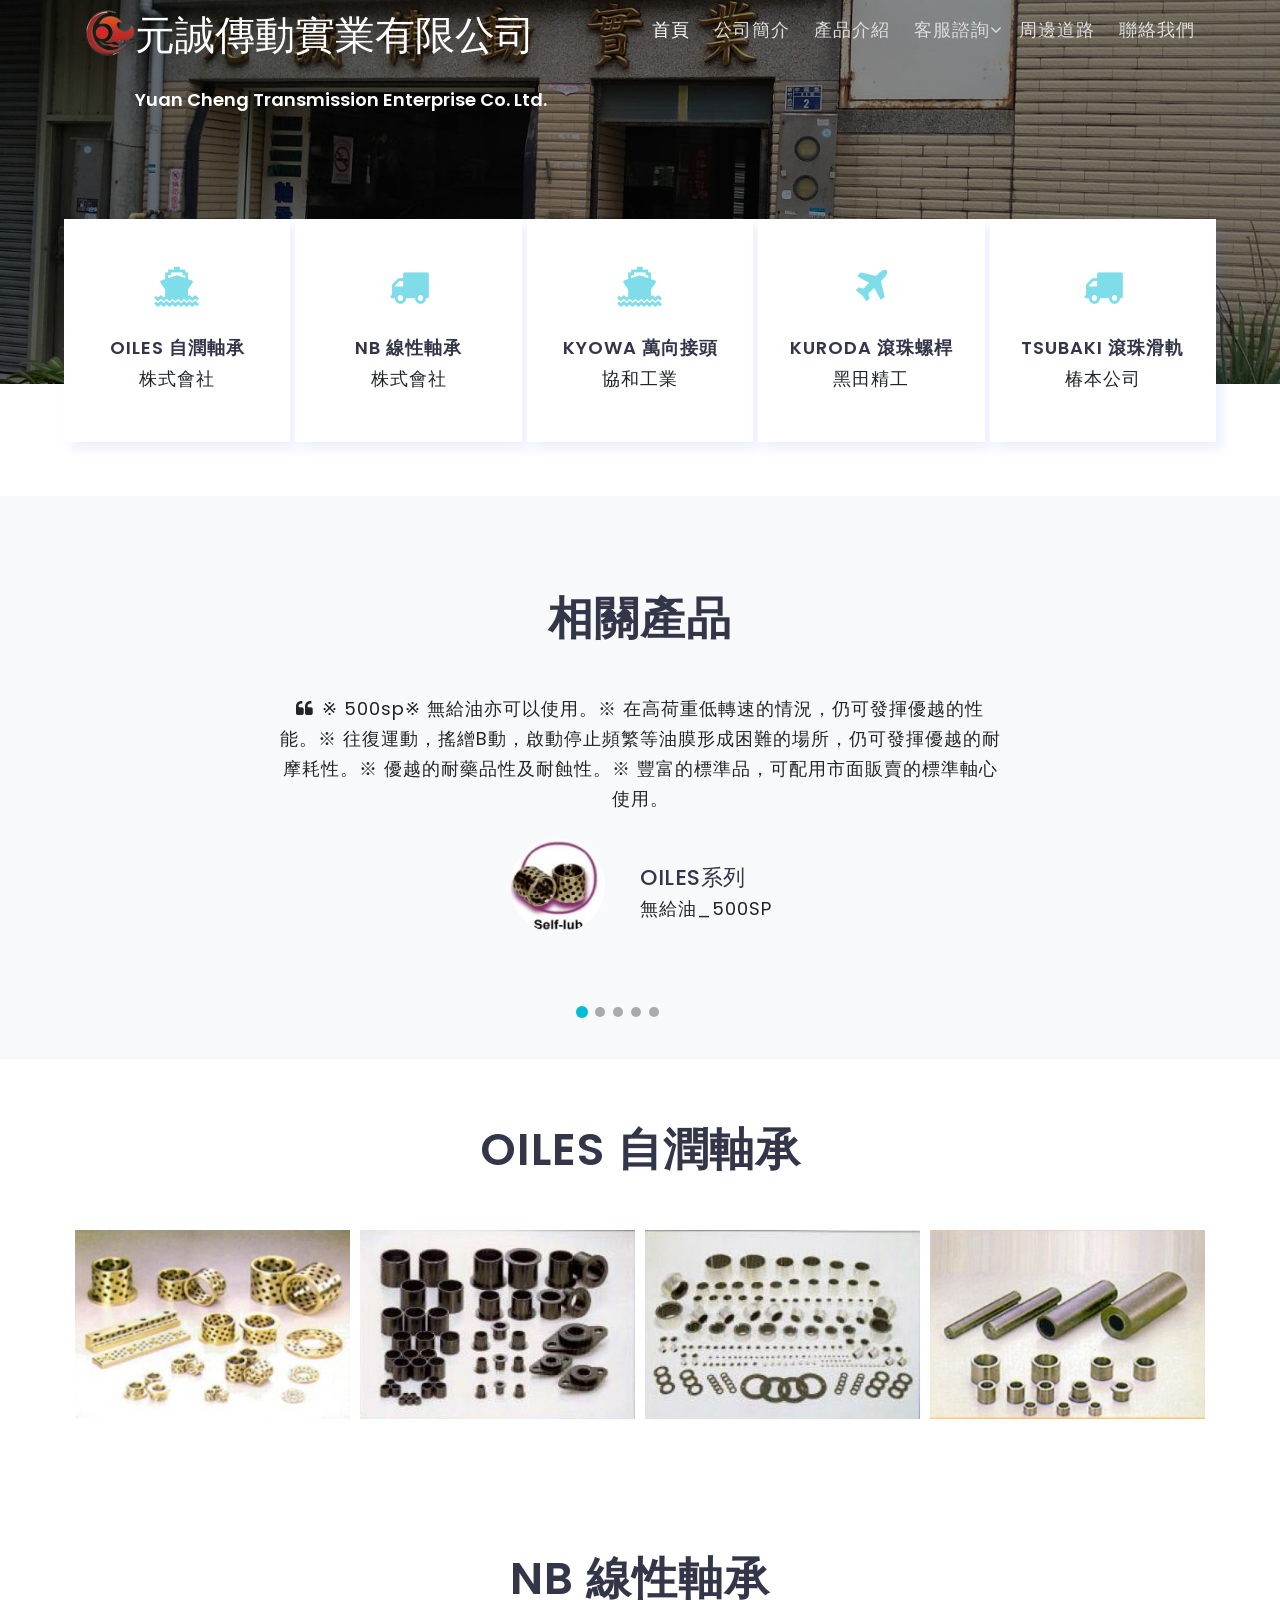
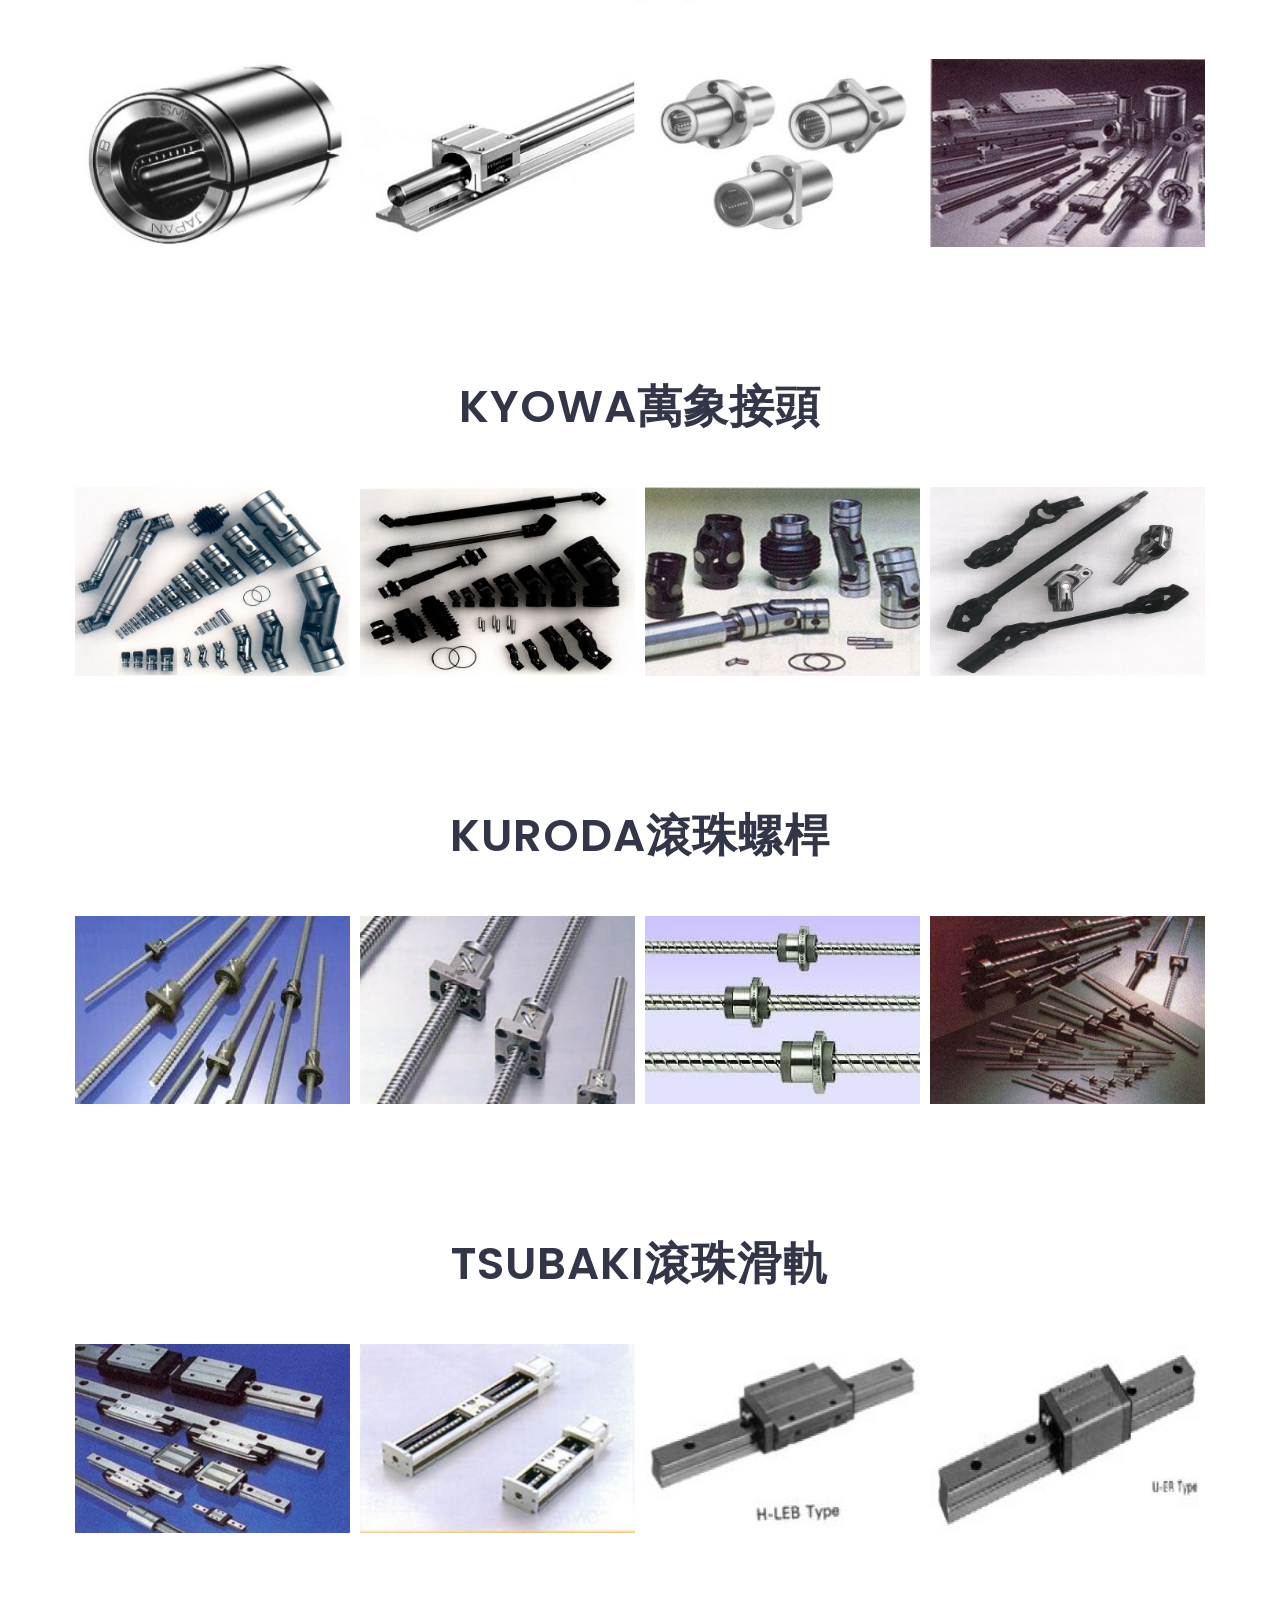
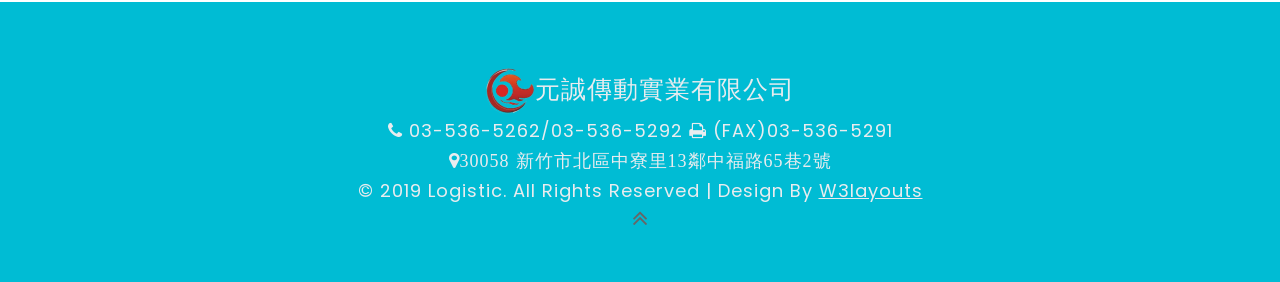
==== index.html @ 3d8d49fa "Add files via upload" ====
﻿<!DOCTYPE html>
<html lang="en">
<head>
<title>公司首頁</title>
<!-- for-mobile-apps -->
<meta name="viewport" content="width=device-width, initial-scale=1">
<meta http-equiv="Content-Type" content="text/html; charset=utf-8" />
<meta name="keywords" content="Logistic Responsive web template, Bootstrap Web Templates, Flat Web Templates, Android Compatible web template, 
Smartphone Compatible web template, free webdesigns for Nokia, Samsung, LG, SonyEricsson, Motorola web design" />

    <script>
        addEventListener("load", function () {
            setTimeout(hideURLbar, 0);
        }, false);

        function hideURLbar() {
            window.scrollTo(0, 1);
        }
    </script>
	
	<!-- css files -->
    <link href="css/bootstrap.css" rel='stylesheet' type='text/css' /><!-- bootstrap css -->
    <link href="css/style.css" rel='stylesheet' type='text/css' /><!-- custom css -->
    <link href="css/font-awesome.min.css" rel="stylesheet"><!-- fontawesome css -->
	<!-- //css files -->
	
	<!-- google fonts -->
	<link href="//fonts.googleapis.com/css?family=Poppins:100,100i,200,200i,300,300i,400,400i,500,500i,600,600i,700,700i,800,800i,900,900i&amp;subset=devanagari,latin-ext" rel="stylesheet">

	<!-- //google fonts -->
	
</head>
<body>
    <!-- //header -->
    <header>
        <div class="container">

            <!-- nav -->
            <nav class="pt-2">
                <div id="logo">
                    <img style="float:left" src="images/YUAN.png" />
                    <a href="index.html" style="font-size:18px"><h1 style="color:white">元誠傳動實業有限公司</h1>
                    <br />Yuan Cheng Transmission Enterprise Co. Ltd.</a>
                </div>
                <label for="drop" class="toggle">選單</label>
                <input type="checkbox" id="drop" />
                <ul class="menu mt-md-2 ml-auto">
                    <li class="mr-lg-4 mr-2 active"><a href="index.html">首頁</a></li>
                    <li class="mr-lg-4 mr-2"><a href="about.html">公司簡介</a></li>
                    <li class="mr-lg-4 mr-2"><a href="services.html">產品介紹</a></li>
                    <li class="mr-lg-3 mr-2 p-0">
                        <!-- First Tier Drop Down -->
                        <label for="drop-2" class="toggle">客服諮詢 <span class="fa fa-angle-down" aria-hidden="true"></span> </label>
                        <a href="#">客服諮詢<span class="fa fa-angle-down" aria-hidden="true"></span></a>
                        <input type="checkbox" id="drop-2" />
                        <ul class="inner-dropdown">
                            <li><a href="gallery.html">管理者登入</a></li>
                            <li><a href="error.html">新增詢價單</a></li>
                        </ul>
                    </li>
                    <li class="mr-lg-4 mr-2"><a href="contact.html">周邊道路</a></li>
                    <li class=""><a href="#subscribe">聯絡我們</a></li>
                </ul>
            </nav>
            <!-- //nav -->
        </div>
    </header>
    <!-- //header -->

    <!-- banner -->
    <section class="banner position-relative" id="home">
        <div class="container">
            <div class="banner-text">
                <div class="slider-info">
                    <div class="agileinfo-logo mt-lg-5">
                        <h2 class="text-capitalize"></h2>
                    </div>
                </div>
            </div>
            <div class="choose text-center position-absolute d-lg-flex">
                <div class="choose-icon">
                    <span class="fa fa-ship" aria-hidden="true"></span>
                    <div class=" choose-grid">
                        <h3 class="mt-4">OILES 自潤軸承</h3>
                        <p class="">株式會社</p>
                    </div>
                </div>
                <div class="choose-icon">
                    <span class="fa fa-truck" aria-hidden="true"></span>
                    <div class="choose-grid">
                        <h3 class="mt-4">NB 線性軸承</h3>
                        <p class="">株式會社</p>
                    </div>
                </div>
                <div class="choose-icon">
                    <span class="fa fa-ship" aria-hidden="true"></span>
                    <div class="choose-grid">
                        <h3 class="mt-4">KYOWA 萬向接頭</h3>
                        <p class="">協和工業</p>
                    </div>
                </div>
                <div class="choose-icon">
                    <span class="fa fa-plane" aria-hidden="true"></span>
                    <div class="choose-grid">
                        <h3 class="mt-4">KURODA 滾珠螺桿</h3>
                        <p class="">黑田精工</p>
                    </div>
                </div>
                <div class="choose-icon mr-0">
                    <span class="fa fa-truck" aria-hidden="true"></span>
                    <div class="choose-grid">
                        <h3 class="mt-4">TSUBAKI 滾珠滑軌</h3>
                        <p class="">椿本公司</p>
                    </div>
                </div>
                
            </div>
        </div>
    </section>
    <div class="clearfix"></div>
    <!-- //banner -->

    <!-- testimonials -->
    <section class="clients py-5" id="clients">
        <div class="container py-lg-5 py-md-3">
            <h3 class="heading text-center mb-5">相關產品</h3>
            <div class="main-clients">
                <div class="csslider infinity" id="slider1">
                    <input type="radio" name="slides" checked="checked" id="slides_1" />
                    <input type="radio" name="slides" id="slides_2" />
                    <input type="radio" name="slides" id="slides_3" />
                    <input type="radio" name="slides" id="slides_4" />
                    <input type="radio" name="slides" id="slides_5" />
                    <ul class="banner_slide_bg">
                        <li>
                            <div class="feedback-top">
                                <p>
                                    <span class="fa mr-2 fa-quote-left"></span>※ 500sp※ 無給油亦可以使用。※ 在高荷重低轉速的情況，仍可發揮優越的性能。※ 往復運動，搖繒B動，啟動停止頻繁等油膜形成困難的場所，仍可發揮優越的耐摩耗性。※ 優越的耐藥品性及耐蝕性。※ 豐富的標準品，可配用市面販賣的標準軸心使用。
                                </p>
                                <div class="row client-info">
                                    <div class="col-6 pr-0">
                                        <img src="images/aaa.jpg" alt=" " class="img-fluid rounded-circle mt-4">
                                    </div>
                                    <div class="col-6 pl-0 text-left">
                                        <h4 class="mt-5">OILES系列</h4>
                                        <p>無給油_500SP</p>
                                    </div>
                                </div>
                            </div>
                        </li>
                        <li>
                            <div class="feedback-top">
                                <p>
                                    <span class="fa mr-2 fa-quote-left"></span>NB線性軸承為日本知名品牌，舉凡機械有直線運動或旋轉運動時使用，針對產品的精度、剛性、壽命等要素，要求高水準化的強烈要求，其特性：★摩擦抵抗力小★高精度、高剛性★負荷容量大、長壽命★可以使用於高速運動、高加速運動★組裝簡單、種類豐富。使用於工作機械、產業機械、電子機械、光學機械、食品機械及各種測定儀器。歡迎來電洽詢型式規格尺寸。
                                </p>
                                <div class="row client-info">
                                    <div class="col-6 pr-0">
                                        <img src="images/bbb.jpg" alt=" " class="img-fluid rounded-circle mt-4">
                                    </div>
                                    <div class="col-6 pl-0 text-left">
                                        <h4 class="mt-5">NB系列</h4>
                                        <p>線性軸承</p>
                                    </div>
                                </div>
                            </div>
                        </li>
                        <li>
                            <div class="feedback-top">
                                <p>
                                    <span class="fa mr-2 fa-quote-left"></span>KYOWA萬向接頭為日本協和株式會社所生產的高剛性萬向接頭，內徑從3～50mm寸法規格齊全，其特性★具有高傳達能力★優良的回轉精度★主要產品全部使用材質SCM415高硬度剛性材質★精度、強度、耐久性與價格皆具有市場競爭力，使用於多軸鑽床，各種工作機械、印雙機械、木工機械、建設機械、溶接機、醫療機械、食品機械及一般產業機械。
                                </p>
                                <div class="row client-info">
                                    <div class="col-6 pr-0">
                                        <img src="images/ccc.jpg" alt=" " class="img-fluid rounded-circle mt-4">
                                    </div>
                                    <div class="col-6 pl-0 text-left">
                                        <h4 class="mt-5">KYOWA系列</h4>
                                        <p>萬象接頭</p>
                                    </div>
                                </div>
                            </div>
                        </li>
                        <li>
                            <div class="feedback-top">
                                <p>
                                    <span class="fa mr-2 fa-quote-left"></span>KURODA為日本黑田精工株式會社所創立的知名品牌，主要生產高性能之滾珠螺桿，其精度從C1～C10皆有精密生產，目前國內以進口C5高精密級、C7精密級、C10轉造級三種，使用於半導體製造裝置，自動繪圖機，各種產業界自動化機械的對應，歡迎來電洽詢型式規格尺寸。
                                </p>
                                <div class="row client-info">
                                    <div class="col-6 pr-0">
                                        <img src="images/ddd.jpg" alt=" " class="img-fluid rounded-circle mt-4">
                                    </div>
                                    <div class="col-6 pl-0 text-left">
                                        <h4 class="mt-5">KURODA系列</h4>
                                        <p>滾珠螺桿</p>
                                    </div>
                                </div>
                            </div>
                        </li>
                        <li>
                            <div class="feedback-top">
                                <p>
                                    <span class="fa mr-2 fa-quote-left"></span>TSUBAKI椿本株式會社為歷史悠久的品牌，與國內THK、NSK、NB統稱日本滾珠滑軌四大廠商，所生產的高剛性鋼珠更名列日本前茅，規格種類繁多與其他廠牌互換性高，為維護品質之優異性，其本身滾珠滑軌全零件皆由公司一體生產，絕無外包廠商加工，詳細規格尺寸請洽本公司。
                                </p>
                                <div class="row client-info">
                                    <div class="col-6 pr-0">
                                        <img src="images/eee.jpg" alt=" " class="img-fluid rounded-circle mt-4">
                                    </div>
                                    <div class="col-6 pl-0 text-left">
                                        <h4 class="mt-5">TSUBAKI系列</h4>
                                        <p>滾珠滑軌</p>
                                    </div>
                                </div>
                            </div>
                        </li>

                    </ul>
                    <div class="navigation">
                        <div>
                            <label for="slides_1"></label>
                            <label for="slides_2"></label>
                            <label for="slides_3"></label>
                            <label for="slides_4"></label>
                            <label for="slides_5"></label>
                        </div>
                    </div>
                </div>
            </div>
        </div>
    </section>
    <!-- //testimonials -->

    <!-- gallery popups -->
    <div class="gallery py-5" id="gallery1">
        <div class="container py-md-3">
            <h2 class="heading text-center mb-md-5 mb-4">OILES 自潤軸承</h2>
            <div class="news-grids gal text-center">
                <div class="row">
                    <div class="col-lg-3 col-md-4 col-sm-6 gal-img">
                        <a href="#gal1"><img src="images/1-1.jpg" alt="projects image" class="img-fluid"></a>
                    </div>
                    <div class="col-lg-3 col-md-4 col-sm-6 gal-img my-md-0">
                        <a href="#gal2"><img src="images/1-2.jpg" alt="projects image" class="img-fluid"></a>
                    </div>
                    <div class="col-lg-3 col-md-4 col-sm-6 gal-img">
                        <a href="#gal3"><img src="images/1-3.jpg" alt="projects image" class="img-fluid"></a>
                    </div>
                    <div class="col-lg-3 col-md-4 col-sm-6 gal-img">
                        <a href="#gal4"><img src="images/1-4.jpg" alt="projects image" class="img-fluid"></a>
                    </div>
                </div>
            </div>
        </div>
    </div>

    <div class="gallery py-5" id="gallery2">
        <div class="container py-md-3">
            <h2 class="heading text-center mb-md-5 mb-4">NB 線性軸承</h2>
            <div class="news-grids gal text-center">
                <div class="row">
                    <div class="col-lg-3 col-md-4 col-sm-6 gal-img">
                        <a href="#gal5"><img src="images/2-1.jpg" alt="projects image" class="img-fluid"></a>
                    </div>
                    <div class="col-lg-3 col-md-4 col-sm-6 gal-img my-md-0">
                        <a href="#gal6"><img src="images/2-2.jpg" alt="projects image" class="img-fluid"></a>
                    </div>
                    <div class="col-lg-3 col-md-4 col-sm-6 gal-img">
                        <a href="#gal7"><img src="images/2-3.jpg" alt="projects image" class="img-fluid"></a>
                    </div>
                    <div class="col-lg-3 col-md-4 col-sm-6 gal-img">
                        <a href="#gal8"><img src="images/2-4.jpg" alt="projects image" class="img-fluid"></a>
                    </div>
                </div>
            </div>
        </div>
    </div>

    <div class="gallery py-5" id="gallery3">
        <div class="container py-md-3">
            <h2 class="heading text-center mb-md-5 mb-4">KYOWA萬象接頭</h2>
            <div class="news-grids gal text-center">
                <div class="row">
                    <div class="col-lg-3 col-md-4 col-sm-6 gal-img">
                        <a href="#gal9"><img src="images/3-1.jpg" alt="projects image" class="img-fluid"></a>
                    </div>
                    <div class="col-lg-3 col-md-4 col-sm-6 gal-img my-md-0">
                        <a href="#gal10"><img src="images/3-2.jpg" alt="projects image" class="img-fluid"></a>
                    </div>
                    <div class="col-lg-3 col-md-4 col-sm-6 gal-img">
                        <a href="#gal11"><img src="images/3-3.jpg" alt="projects image" class="img-fluid"></a>
                    </div>
                    <div class="col-lg-3 col-md-4 col-sm-6 gal-img">
                        <a href="#gal12"><img src="images/3-4.jpg" alt="projects image" class="img-fluid"></a>
                    </div>
                </div>
            </div>
        </div>
    </div>

    <div class="gallery py-5" id="gallery4">
        <div class="container py-md-3">
            <h2 class="heading text-center mb-md-5 mb-4">KURODA滾珠螺桿</h2>
            <div class="news-grids gal text-center">
                <div class="row">
                    <div class="col-lg-3 col-md-4 col-sm-6 gal-img">
                        <a href="#gal13"><img src="images/4-1.jpg" alt="projects image" class="img-fluid"></a>
                    </div>
                    <div class="col-lg-3 col-md-4 col-sm-6 gal-img my-md-0">
                        <a href="#gal14"><img src="images/4-2.jpg" alt="projects image" class="img-fluid"></a>
                    </div>
                    <div class="col-lg-3 col-md-4 col-sm-6 gal-img">
                        <a href="#gal15"><img src="images/4-3.jpg" alt="projects image" class="img-fluid"></a>
                    </div>
                    <div class="col-lg-3 col-md-4 col-sm-6 gal-img">
                        <a href="#gal16"><img src="images/4-4.jpg" alt="projects image" class="img-fluid"></a>
                    </div>
                </div>
            </div>
        </div>
    </div>

    <div class="gallery py-5" id="gallery5">
        <div class="container py-md-3">
            <h2 class="heading text-center mb-md-5 mb-4">TSUBAKI滾珠滑軌</h2>
            <div class="news-grids gal text-center">
                <div class="row">
                    <div class="col-lg-3 col-md-4 col-sm-6 gal-img">
                        <a href="#gal17"><img src="images/5-1.jpg" alt="projects image" class="img-fluid"></a>
                    </div>
                    <div class="col-lg-3 col-md-4 col-sm-6 gal-img my-md-0">
                        <a href="#gal18"><img src="images/5-2.jpg" alt="projects image" class="img-fluid"></a>
                    </div>
                    <div class="col-lg-3 col-md-4 col-sm-6 gal-img">
                        <a href="#gal19"><img src="images/5-3.jpg" alt="projects image" class="img-fluid"></a>
                    </div>
                    <div class="col-lg-3 col-md-4 col-sm-6 gal-img">
                        <a href="#gal20"><img src="images/5-4.jpg" alt="projects image" class="img-fluid"></a>
                    </div>
                </div>
            </div>
        </div>
    </div>

    <!-- popup-->
    <div id="gal1" class="popup-effect">
        <div class="popup">
            <img src="images/1-1.jpg" alt="Popup Image" class="img-fluid" />
            <a class="close" href="#gallery1">&times;</a>
        </div>
    </div>

    <div id="gal2" class="popup-effect">
        <div class="popup">
            <img src="images/1-2.jpg" alt="Popup Image" class="img-fluid" />
            <a class="close" href="#gallery1">&times;</a>
        </div>
    </div>

    <div id="gal3" class="popup-effect">
        <div class="popup">
            <img src="images/1-3.jpg" alt="Popup Image" class="img-fluid" />
            <a class="close" href="#gallery1">&times;</a>
        </div>
    </div>

    <div id="gal4" class="popup-effect">
        <div class="popup">
            <img src="images/1-4.jpg" alt="Popup Image" class="img-fluid" />
            <a class="close" href="#gallery1">&times;</a>
        </div>
    </div>

    <div id="gal5" class="popup-effect">
        <div class="popup">
            <img src="images/2-1.jpg" alt="Popup Image" class="img-fluid" />
            <a class="close" href="#gallery2">&times;</a>
        </div>
    </div>

    <div id="gal6" class="popup-effect">
        <div class="popup">
            <img src="images/2-2.jpg" alt="Popup Image" class="img-fluid" />
            <a class="close" href="#gallery2">&times;</a>
        </div>
    </div>

    <div id="gal7" class="popup-effect">
        <div class="popup">
            <img src="images/2-3.jpg" alt="Popup Image" class="img-fluid" />
            <a class="close" href="#gallery2">&times;</a>
        </div>
    </div>

    <div id="gal8" class="popup-effect">
        <div class="popup">
            <img src="images/2-4.jpg" alt="Popup Image" class="img-fluid" />
            <a class="close" href="#gallery2">&times;</a>
        </div>
    </div>

    <div id="gal9" class="popup-effect">
        <div class="popup">
            <img src="images/3-1.jpg" alt="Popup Image" class="img-fluid" />
            <a class="close" href="#gallery3">&times;</a>
        </div>
    </div>

    <div id="gal10" class="popup-effect">
        <div class="popup">
            <img src="images/3-2.jpg" alt="Popup Image" class="img-fluid" />
            <a class="close" href="#gallery3">&times;</a>
        </div>
    </div>

    <div id="gal11" class="popup-effect">
        <div class="popup">
            <img src="images/3-3.jpg" alt="Popup Image" class="img-fluid" />
            <a class="close" href="#gallery3">&times;</a>
        </div>
    </div>

    <div id="gal12" class="popup-effect">
        <div class="popup">
            <img src="images/3-4.jpg" alt="Popup Image" class="img-fluid" />
            <a class="close" href="#gallery3">&times;</a>
        </div>
    </div>

    <div id="gal13" class="popup-effect">
        <div class="popup">
            <img src="images/4-1.jpg" alt="Popup Image" class="img-fluid" />
            <a class="close" href="#gallery4">&times;</a>
        </div>
    </div>

    <div id="gal14" class="popup-effect">
        <div class="popup">
            <img src="images/4-2.jpg" alt="Popup Image" class="img-fluid" />
            <a class="close" href="#gallery4">&times;</a>
        </div>
    </div>

    <div id="gal15" class="popup-effect">
        <div class="popup">
            <img src="images/4-3.jpg" alt="Popup Image" class="img-fluid" />
            <a class="close" href="#gallery4">&times;</a>
        </div>
    </div>

    <div id="gal16" class="popup-effect">
        <div class="popup">
            <img src="images/4-4.jpg" alt="Popup Image" class="img-fluid" />
            <a class="close" href="#gallery4">&times;</a>
        </div>
    </div>

    <div id="gal17" class="popup-effect">
        <div class="popup">
            <img src="images/5-1.jpg" alt="Popup Image" class="img-fluid" />
            <a class="close" href="#gallery5">&times;</a>
        </div>
    </div>

    <div id="gal18" class="popup-effect">
        <div class="popup">
            <img src="images/5-2.jpg" alt="Popup Image" class="img-fluid" />
            <a class="close" href="#gallery5">&times;</a>
        </div>
    </div>

    <div id="gal19" class="popup-effect">
        <div class="popup">
            <img src="images/5-3.jpg" alt="Popup Image" class="img-fluid" />
            <a class="close" href="#gallery5">&times;</a>
        </div>
    </div>

    <div id="gal20" class="popup-effect">
        <div class="popup">
            <img src="images/5-4.jpg" alt="Popup Image" class="img-fluid" />
            <a class="close" href="#gallery5">&times;</a>
        </div>
    </div>
    <!-- //popup -->
    <!-- //gallery popups -->    
    <!-- footer-top -->
    <section class="footer-top py-5" id="subscribe">
        <div class="container">
            <div class="copyright">
                <p style="font-size:25px;color:#e9ecef;">
                    <img src="images/YUAN.png" />元誠傳動實業有限公司<br />
                </p>
                <p style="color:#e9ecef;">
                    <span class="fa fa-phone" aria-hidden="true"></span>  03-536-5262/03-536-5292 <span class="fa fa-print" aria-hidden="true"></span>  (FAX)03-536-5291<br />
                    <span class="fa  fa-map-marker">30058 新竹市北區中寮里13鄰中福路65巷2號</span>
                </p>
                <p style="color:#e9ecef;">© 2019 Logistic. All Rights Reserved | Design by <a href="http://w3layouts.com/">W3layouts</a>
                </p>
            </div>            
            <!-- move top -->
            <div class="move-to-top text-center">
                <a href="#home" class="move-top"><span class="fa fa-angle-double-up" aria-hidden="true"></span></a>
            </div>
            <!-- //move top -->
        </div>
    </section>
    <!-- //footer-top -->

</body>
</html>
---- css/style.css ----
/*--
Author: W3layouts
Author URL: http://w3layouts.com
License: Creative Commons Attribution 3.0 Unported
License URL: http://creativecommons.org/licenses/by/3.0/
--*/
html,
body {
    margin: 0;
    font-size: 100%;
    background: #fff;
    font-family: 'Poppins', sans-serif;
}
/*-- �ۭq1-���w�]�O���� --*/
.hide-in-phone {
    display: none;
}
/*-- �ۭq2-�Y�e�פj��737px�N��� --*/
@media only screen and (min-width:737px) {
    .hide-in-phone {
        display: block;
    }
}



.box {
    text-align: center;
}

    .box h1 {
        text-transform: uppercase;
        font-weight: 500;
    }

    .box input[type="text"], .box input[type="password"] {
        border: 0;
        background-color: none;
        display: block;
        margin: 20px auto;
        text-align: center;
        border: 2px solid #3498db;
        padding: 14px 10px;
        width: 200px;
        outline: none;
        color: black;
        border-radius: 24px;
        transition: 0.25s;
    }

        .box input[type="text"]:focus, .box input[type="password"]:focus {
            width: 280px;
            border-color: #2ecc71;
        }

    .box input[type="submit"] {
        border: 0;
        background: none;
        display: block;
        margin: 20px auto;
        text-align: center;
        border: 2px solid #2ecc71;
        padding: 14px 40px;
        outline: none;
        color: black;
        border-radius: 24px;
        transition: 0.25s;
        cursor: pointer;
    }

        .box input[type="submit"]:hover {
            background: #2ecc71;
            color: white;
        }

.card-title, .card-text {
    text-align: center;
}
.card-text {
    font-size: 18px;
}




html {
    scroll-behavior: smooth;
}

body a {
    text-decoration: none;
    transition: 0.5s all;
    -webkit-transition: 0.5s all;
    </div> -moz-transition: 0.5s all;
    -o-transition: 0.5s all;
    -ms-transition: 0.5s all;
    font-family: 'Poppins', sans-serif;
}

body img {
    max-width: 100%;
}

a:hover {
    text-decoration: none;
}

input[type="button"],
input[type="submit"],
input[type="text"],
input[type="email"],
input[type="search"] {
    transition: 0.5s all;
    -webkit-transition: 0.5s all;
    -moz-transition: 0.5s all;
    -o-transition: 0.5s all;
    -ms-transition: 0.5s all;
}

h1,
h2,
h3,
h4,
h5,
h6 {
    margin: 0;
    color: #323648;
}

li {
    list-style-type: none;
}

p {
    margin: 0;
    font-size: 18px;
    line-height: 30px;
    letter-spacing: 1px;
    color: #212529;
}

ul {
    margin: 0;
    padding: 0;
}


/*-- header --*/

header {
    position: absolute;
    z-index: 9;
    width: 100%;
}

.toggle,
[id^=drop] {
    display: none;
}

/* Giving a background-color to the nav container. */
nav {
    margin: 0;
    padding: 0;
}


#logo a {
    float: left;
    font-size: .8em;
    display: initial;
    margin: 0;
    letter-spacing: 0px;
    color: #fff;
    font-weight: 600;
    padding: 3px 0;
    border: none;
}

    #logo a span.fa {
        color: #00BCD4;
    }


/* Since we'll have the "ul li" "float:left"
 * we need to add a clear after the container. */

nav:after {
    content: "";
    display: table;
    clear: both;
}

/* Removing padding, margin and "list-style" from the "ul",
 * and adding "position:reltive" */
nav ul {
    float: right;
    padding: 0;
    margin: 0;
    list-style: none;
    position: relative;
}

    /* Positioning the navigation items inline */
    nav ul li {
        margin: 0px;
        display: inline-block;
        float: left;
    }

/* Styling the links */
nav a {
    color: #ddd;
    text-transform: capitalize;
    letter-spacing: 1px;
    padding-left: 0;
    padding-right: 0;
    padding: 10px 0;
    font-size: 18px;
}


nav ul li ul li:hover {
    background: #f8f9fa;
}

/* Background color change on Hover */
nav a:hover {
    color: #ddd;
}

nav .inner-dropdown a:hover {
    color: #333;
}

.menu li.active a {
    color: #fff;
}

/* Hide Dropdowns by Default
 * and giving it a position of absolute */
nav ul ul {
    display: none;
    position: absolute;
    /* has to be the same number as the "line-height" of "nav a" */
    top: 30px;
    background: #fff;
    padding: 10px;
}

/* Display Dropdowns on Hover */
nav ul li:hover > ul {
    display: inherit;
}

/* Fisrt Tier Dropdown */
nav ul ul li {
    width: 170px;
    float: none;
    display: list-item;
    position: relative;
}

    nav ul ul li a {
        color: #333 !important;
        padding: 5px 10px;
        display: block;
    }

/* Second, Third and more Tiers	
 * We move the 2nd and 3rd etc tier dropdowns to the left
 * by the amount of the width of the first tier.
*/
nav ul ul ul li {
    position: relative;
    top: -60px;
    /* has to be the same number as the "width" of "nav ul ul li" */
    left: 170px;
}

.login-icon a {
    background: #03A9F4;
    padding: 12px 25px;
    color: #fff;
    font-size: 14px;
    letter-spacing: 2px;
    border-radius: 35px;
    text-transform: uppercase;
}

    .login-icon a:hover {
        color: #03A9F4;
        background: #fff;
    }

/* Change ' +' in order to change the Dropdown symbol */
li > a:only-child:after {
    content: '';
}


/* Media Queries
--------------------------------------------- */

@media all and (max-width : 1200px) {

    #logo {
        display: block;
        padding: 0;
        width: 100%;
        text-align: center;
        float: none;
    }

    .login-icon a {
        padding: 11px 15px;
    }

    nav {
        margin: 0;
    }

        nav a {
            color: #333;
        }

    /* Hide the navigation menu by default */
    /* Also hide the  */
    .toggle + a,
    .menu {
        display: none;
    }

    /* Stylinf the toggle lable */
    .toggle {
        display: block;
        padding: 7px 15px;
        font-size: 18px;
        text-decoration: none;
        border: none;
        float: right;
        background-color: #00BCD4;
        color: #fff;
        border-radius: 0px;
    }

    .menu .toggle {
        float: none;
        text-align: center;
        margin: auto;
        width: auto;
        padding: 5px;
        font-weight: normal;
        font-size: 18px;
        letter-spacing: 1px;
        background: none;
        color: #333;
    }

    .toggle:hover {
        color: #333;
        background-color: #fff;
    }

    /* Display Dropdown when clicked on Parent Lable */
    [id^=drop]:checked + ul {
        display: block;
        background: #eee;
        padding: 15px 0;
        width: 100%;
        text-align: center;
    }

    /* Change menu item's width to 100% */
    nav ul li {
        display: block;
        width: 100%;
        padding: 7px 0;
    }

    nav a {
        padding: 5px 0;
    }

        nav a:hover {
            color: #333;
            border-bottom: 2px solid #333;
        }

    nav ul ul .toggle,
    nav ul ul a {
        padding: 0 40px;
    }

    nav ul ul ul a {
        padding: 0 80px;
    }

    nav a:hover,
    nav ul ul ul a {
        background-color: transparent;
    }

    nav ul li ul li .toggle,
    nav ul ul a,
    nav ul ul ul a {
        padding: 14px 20px;
        color: #FFF;
        font-size: 17px;
    }


    nav ul li ul li .toggle,
    nav ul ul a {
        background-color: #eee;
    }

    nav ul ul li a {
        font-size: 15px;
        display: inline-block;
        border-bottom: 2px solid transparent;
    }

    ul.inner-ul {
        padding: 0 !important;
    }
    /* Hide Dropdowns by Default */
    nav ul ul {
        float: none;
        position: static;
        color: #ffffff;
        /* has to be the same number as the "line-height" of "nav a" */
    }

        /* Hide menus on hover */
        nav ul ul li:hover > ul,
        nav ul li:hover > ul {
            display: none;
        }

        /* Fisrt Tier Dropdown */
        nav ul ul li {
            display: block;
            width: 100%;
            padding: 0;
        }

        nav ul ul ul li {
            position: static;
            /* has to be the same number as the "width" of "nav ul ul li" */
        }
}

@media all and (max-width : 330px) {

    nav ul li {
        display: block;
        width: 94%;
    }
}

.user span.fa {
    font-size: 25px;
    color: #fff;
}

.buttons li a:hover {
    color: #fff;
}

.top_header p {
    color: #eee;
    float: right;
}

.top-grid span.fa {
    font-size: 45px;
    color: #eee;
    float: right;
}

.top-grid p a {
    color: #eee;
}

.top_header span.block {
    display: block;
    font-size: 12px;
    color: #bbb;
}

.top_header {
    text-align: right;
}
/*-- //header --*/


/*-- banner --*/
.banner {
    background: url(../images/home.jpg) no-repeat center;
    background-size: cover;
    position: relative;
    height: 30vw;
    margin-bottom: 7em;
}

    .banner:before {
        content: '';
        position: absolute;
        width: 100%;
        height: 100%;
        top: 0;
        left: 0;
        opacity: 0.45;
        background: #000;
    }

.slider-info {
    position: relative;
    text-align: center;
    width: 70%;
    margin: auto;
    top: 10px;
    left: -5px;
}

.agileinfo-logo h2 {
    color: #fff;
    font-size: 3.5em;
    text-transform: uppercase;
    font-weight: 600;
    letter-spacing: 2px;
    text-shadow: 0 1px 2px rgba(0, 0, 0, 0.37);
}

.banner-text a {
    color: #fff;
    background: #00BCD4;
    padding: 13px 35px;
    display: inline-block;
    letter-spacing: 1px;
    margin-top: 1.5em;
    border-radius: 4px;
}

.banner-text {
    padding-top: 10vw;
}

.banner ul.social li {
    display: inline-block;
    margin: 8px;
}

    .banner ul.social li a {
        font-size: 16px;
        color: #eee;
        line-height: 26px;
        letter-spacing: 1px;
        list-style-type: none;
    }
/*-- //banner --*/

/*-- about --*/
.about h3 {
    font-size: 26px;
    font-weight: 600;
    text-transform: uppercase;
    letter-spacing: .5px;
    line-height: 32px;
}

.about h6 {
    color: #999;
    letter-spacing: 2px;
    font-weight: 600;
}

.about h5 {
    font-weight: 600;
    letter-spacing: 2px;
    font-size: 18px;
}

    .about h5 span.fa {
        color: #0079c1;
    }
/*-- //about --*/


/*-- Why choose us --*/
.choose {
    bottom: -15%;
    width: 75%;
    left: 0;
    margin: 0 auto;
    right: 0;
    background: #fff;
}

.choose-grid h3 {
    font-size: 18px;
    font-weight: 600;
    text-transform: uppercase;
    letter-spacing: 1px;
    line-height: 32px;
}

.choose-icon span.fa {
    font-size: 40px;
    color: rgba(0, 188, 212, .5);
}

.choose-icon {
    background: #fff;
    padding: 3em 1em;
    width: 20%;
    margin-right: 5px;
    float: left;
    box-shadow: 7px 7px 10px 0 rgba(76, 110, 245, .1);
    transition: 0.5s all;
    -webkit-transition: 0.5s all;
    -moz-transition: 0.5s all;
    -ms-transition: 0.5s all;
    -o-transition: 0.5s all;
}

    .choose-icon:hover {
        transform: scale(1.1);
        transition: 0.5s all;
        -webkit-transition: 0.5s all;
        -moz-transition: 0.5s all;
        -ms-transition: 0.5s all;
        -o-transition: 0.5s all;
    }

/*
.choose-icon:hover  {
    background: #00BCD4;
    transform: scale(1.1);
	transition: 0.5s all;
	-webkit-transition: 0.5s all;
	-moz-transition: 0.5s all;
	-ms-transition: 0.5s all;
	-o-transition: 0.5s all;
}

.choose-icon:hover.choose-icon span.fa,.choose-icon:hover.choose-icon h3 {
	color: #fff;
}
.choose-icon:hover.choose-icon p {
	color: #eee;
}
*/
h2.heading, h3.heading {
    text-transform: uppercase;
    font-size: 45px;
    letter-spacing: 1px;
    font-weight: 600;
}
/*-- //Why choose us --*/


/*-- services --*/
.mb-60 {
    margin-bottom: 60px;
}

.bg-clr {
    background: #f8f9fa;
}

.services-inner {
    border: 2px solid #00bcd4;
    transition: .3s;
    margin: 10px;
    background: #fff;
}

.our-services-icon {
    position: absolute;
    top: -15px;
    right: 50px;
    background: #fff;
    width: 80px;
    text-align: center;
}

    .our-services-icon span.fa {
        font-size: 45px;
        color: #00bcd4;
    }

.our-services-text {
    padding-right: 10px;
}

.our-services-text {
    padding: 28px 30px;
}

    .our-services-text h4 {
        color: #323648;
        font-size: 18px;
        font-weight: 600;
        letter-spacing: 1px;
        margin-bottom: 18px;
        margin-top: 15px;
        position: relative;
        text-transform: uppercase;
    }

.our-services-wrapper:hover .services-inner {
    background: #fff none repeat scroll 0 0;
    border: 2px solid transparent;
    box-shadow: 0px 1px 10px 0px rgba(0, 0, 0, 0.2);
}

.our-services-text p {
    margin-bottom: 0;
}

.services p {
    font-size: 14px;
    font-weight: 400;
    line-height: 26px;
    color: #666;
}

h4.heading {
    text-transform: uppercase;
    font-size: 30px;
    line-height: 45px;
    letter-spacing: 1px;
    font-weight: 700;
}
/*-- //services-- */

/*-- stats --*/
.stats-inner-grid h4 {
    font-size: 50px;
    float: left;
    font-weight: 600;
}

.stats-inner-grid p {
    float: left;
    margin-left: 15px;
    line-height: 22px;
    margin-top: 5px;
}

.stats-right {
    padding: 2em;
}
/*-- //stats --*/

/*-- shipping --*/
.shipping {
    background: #00bcd4;
    background: #f8f9fa;
}

.shipping-right {
    background: #fff;
    padding: 3em 4em;
    box-shadow: 7px 7px 10px 0 rgba(76, 110, 245, .1);
}
/*-- //shipping --*/

/*--/blog-grid-info--*/

p.card-text {
    line-height: 26px;
}

.blog-grid-info .card-body {
    padding: 0;
}

.manager-img img {
    border: 9px solid #f8f9fa;
    float: left;
}

    .manager-img img.img1 {
        border: none;
        float: left;
        width: 45%;
        margin-top: 2em;
    }

.blog-sec a {
    color: #fff;
    background: #00BCD4;
    padding: 12px 35px;
    display: inline-block;
    letter-spacing: 1px;
    margin-top: 1em;
    border-radius: 4px;
    font-size: 15px;
}

.blog-grid-info .card h5.card-title {
    color: #323648;
    font-size: 21px;
    font-weight: 600;
    letter-spacing: 1px;
    margin-bottom: 18px;
    position: relative;
    text-transform: uppercase;
}

.about-in.blog-grid-info .card {
    padding: 0;
    border: 1px solid transparent;
}

.blog-des.blogger {
    border: 1px solid rgba(221, 221, 221, 0.3);
    border-top: 0px;
}

/*--//blog-grid-info--*/


/*-- footer top-- */
.footer-top {
    background: #00bcd4;
}

.footer-top-grid h3 {
    color: #fff;
}

.footer-top-grid p {
    color: #eee;
}
/*-- //footer top-- */

/*--footer--*/

.footer_w3layouts_section_1its {
    background: #151515;
}

    .footer_w3layouts_section_1its h3, .footer_w3layouts_section_1its h2 {
        font-size: 22px;
        color: #ddd;
        margin-bottom: 20px;
        letter-spacing: 2px;
        text-transform: uppercase;
    }

.phone {
    margin-top: 20px;
}

.contact-info h4 {
    font-style: normal;
    font-weight: 300;
    font-size: 1.3em;
    line-height: 1.71;
    letter-spacing: 1px;
    text-transform: capitalize;
    color: #fff;
}

.copyright {
    padding-top: 1em;
    text-align: center;
}

    .copyright p {
        text-transform: capitalize;
    }

        .copyright p a {
            color: #e9ecef;
            text-decoration: underline;
        }

            .copyright p a:hover {
                color: #fff;
            }

.footer-grid:nth-child(2) {
    border-left: 1px solid #1b1b1b;
    border-right: 1px solid #1b1b1b;
}

.footer ul li.hd {
    color: #34bf49;
}

.newsletter .email {
    background-color: #F4F4F4;
    border: none;
}

.flickr-grid {
    float: left;
    width: 32%;
    margin: 0 0.1em .2em;
}

    .flickr-grid a img {
        width: 100%;
        padding: 0.3em;
        border: 1px solid #333333;
    }

.footer-text input[type="email"] {
    outline: none;
    padding: 15px 15px;
    color: #fff;
    font-size: 13px;
    width: 85%;
    border: none;
    background: none;
    letter-spacing: 1px;
}

.newsletter {
    position: relative;
    margin-top: 2em;
}

button.btn1 {
    color: #707579;
    border: none;
    padding: 12px 0;
    outline: none;
    text-align: center;
    text-decoration: none;
    background: none;
    background: none;
    -webkit-transition: 0.5s all;
    -moz-transition: 0.5s all;
    -o-transition: 0.5s all;
    -ms-transition: 0.5s all;
    transition: 0.5s all;
    float: right;
    width: 15%;
    cursor: pointer;
}

.footer-grid_section_1its_w3 form {
    border: 1px solid #707579;
    width: 100%;
    margin-top: 20px;
}

ul.social_section_1info li {
    display: inline-block;
}

ul.social_section_1info {
    margin-top: 15px;
}

    ul.social_section_1info a {
        color: #808080;
        margin-right: 18px;
        font-size: 14px;
    }

.phone p a {
    color: #808080;
}

ul.links li {
    list-style-type: none;
    margin: 10px 0;
}

    ul.links li a {
        color: #fff;
        font-size: 20px;
        letter-spacing: .5px;
    }

/*--//footer--*/

/*-- inner page banner --*/
.inner-banner {
    background: url(../images/home.jpg) no-repeat center;
    background-size: cover;
    min-height: 120px;
    position: relative;
}

    .inner-banner:before {
        content: '';
        position: absolute;
        width: 100%;
        height: 100%;
        top: 0;
        left: 0;
        opacity: 0.45;
        background: #000;
    }
/*-- //inner page banner --*/


/*-- Contact --*/
.map iframe {
    border: none;
    width: 100%;
    height: 450px;
}

.map {
    position: relative;
    /*margin-bottom: 15em;*/
}

.w3ls-contact h3 {
    color: #eee;
    font-size: 24px;
    letter-spacing: 1px;
}

.form h3 {
    color: #333;
    font-size: 24px;
    letter-spacing: 1px;
}

.w3ls-contact p {
    margin: 0;
    font-size: 18px;
    color: #999;
    letter-spacing: 1px;
}

.main_grid_contact {
    display: flex;
    width: 70%;
    position: absolute;
    bottom: -50%;
    left: 15%;
    -webkit-box-shadow: -5px 6px 25px -12px rgba(0,0,0,0.75);
    -moz-box-shadow: -5px 6px 25px -12px rgba(0,0,0,0.75);
    box-shadow: -5px 6px 25px -12px rgba(0,0,0,0.75);
}

.form {
    flex-basis: 60%;
    -webkit-flex-basis: 60%;
    padding: 3em 4em;
    background: #fff;
}

.w3ls-contact {
    flex-basis: 40%;
    -webkit-flex-basis: 40%;
    padding: 3em 3em;
    background: #222;
}

.input-group input[type="text"], .input-group input[type="email"] {
    font-size: 14px;
    letter-spacing: 1px;
    text-transform: capitalize;
    padding: 15px 20px;
    margin: 10px 0;
    width: 49%;
    color: #666;
    box-sizing: border-box;
    outline: none;
    border: 1px solid #999;
    background: transparent;
}

.input-group input.margin2 {
    margin-right: 2%;
}

.input-group1 button.btn {
    font-size: 15px;
    text-transform: uppercase;
    letter-spacing: 2px;
    outline: none;
    box-sizing: border-box;
    cursor: pointer;
    color: #fff;
    background: #00bcd4;
    padding: 10px;
    border: none;
    width: 25%;
    margin: 10px 0 0 auto;
    border-radius: 0;
    transition: all 0.5s ease-in;
}

textarea {
    font-size: 14px;
    resize: none;
    text-transform: capitalize;
    padding: 15px 20px;
    letter-spacing: 1px;
    width: 100%;
    margin: 10px 0;
    box-sizing: border-box;
    outline: none;
    color: #666;
    border: 1px solid #999;
    background: transparent;
}

.w3ls-contact address p span.fa {
    width: 25px;
    margin-left: 0px;
    display: inline-block;
    color: #00bcd4;
}

.w3ls-contact address p, .w3ls-contact address p a {
    color: #bbb;
}

.w3ls-contact address {
    margin-bottom: 2rem;
    margin-top: 2rem;
}
/*-- //Contact --*/

/*-- move top --*/
a.move-top span {
    color: #666;
    font-size: 25px;
}
/*-- //move top --*/

/* gallery page */
.gal-img {
    padding: 5px;
}

    .gal-img img, .popup img {
        width: 100%;
    }
/* popup */
.popup-effect {
    position: fixed;
    top: 0;
    bottom: 0;
    left: 0;
    right: 0;
    background: rgba(0, 0, 0, 0.7);
    transition: opacity 0ms;
    visibility: hidden;
    opacity: 0;
    z-index: 99;
}

    .popup-effect:target {
        visibility: visible;
        opacity: 1;
    }

.popup {
    background: #fff;
    border-radius: 4px;
    max-width: 430px;
    position: relative;
    margin: 8em auto;
    padding: 3em 2em;
    z-index: 999;
    text-align: center;
}

    .popup .close {
        position: absolute;
        top: 5px;
        right: 15px;
        transition: all 200ms;
        font-size: 30px;
        font-weight: bold;
        text-decoration: none;
        color: #000;
    }


/* //popup */
/* //gallery page */


/*-- testimonials slider --*/
.clients {
    background: #f8f9fa;
}

.csslider {
    position: relative;
}

    .csslider > input {
        display: none;
    }

        .csslider > input:nth-of-type(5):checked ~ ul li:first-of-type {
            margin-left: -400%;
        }

        .csslider > input:nth-of-type(4):checked ~ ul li:first-of-type {
            margin-left: -300%;
        }

        .csslider > input:nth-of-type(3):checked ~ ul li:first-of-type {
            margin-left: -200%;
        }

        .csslider > input:nth-of-type(2):checked ~ ul li:first-of-type {
            margin-left: -100%;
        }

        .csslider > input:nth-of-type(1):checked ~ ul li:first-of-type {
            margin-left: 0%;
        }

    .csslider > ul {
        position: relative;
        font-size: 0;
        line-height: 0;
        margin: 0 auto;
        padding: 0;
        overflow: hidden;
        white-space: nowrap;
        -moz-box-sizing: border-box;
        -webkit-box-sizing: border-box;
        box-sizing: border-box;
    }

        .csslider > ul > li {
            position: relative;
            display: inline-block;
            width: 100%;
            height: 100%;
            overflow: visible;
            font-size: 15px;
            font-size: initial;
            line-height: normal;
            -moz-transition: all 0.5s cubic-bezier(0.4, 1.3, 0.65, 1);
            -o-transition: all 0.5s ease-out;
            -webkit-transition: all 0.5s cubic-bezier(0.4, 1.3, 0.65, 1);
            transition: all 0.5s cubic-bezier(0.4, 1.3, 0.65, 1);
            vertical-align: top;
            -moz-box-sizing: border-box;
            -webkit-box-sizing: border-box;
            box-sizing: border-box;
            white-space: normal;
        }

    .csslider > .navigation {
        position: absolute;
        bottom: -20%;
        left: 47%;
        z-index: 10;
        font-size: 0;
        line-height: 0;
        text-align: center;
        -webkit-touch-callout: none;
        -webkit-user-select: none;
        -khtml-user-select: none;
        -moz-user-select: none;
        -ms-user-select: none;
        user-select: none;
    }

        .csslider > .navigation > div {
            margin-left: -100%;
        }

        .csslider > .navigation label {
            position: relative;
            display: inline-block;
            cursor: pointer;
            border-radius: 50%;
            margin: 0 4px;
            padding: 5px;
            background: #aaa;
            transition: 0.5s all;
            -webkit-transition: 0.5s all;
            -moz-transition: 0.5s all;
            -o-transition: 0.5s all;
            -ms-transition: 0.5s all;
        }

            .csslider > .navigation label:hover:after {
                opacity: 1;
                transition: 0.5s all;
                -webkit-transition: 0.5s all;
                -moz-transition: 0.5s all;
                -o-transition: 0.5s all;
                -ms-transition: 0.5s all;
            }

            .csslider > .navigation label:after {
                content: '';
                position: absolute;
                left: 50%;
                top: 50%;
                margin-left: -6px;
                margin-top: -6px;
                background: #00bcd4;
                border-radius: 50%;
                padding: 6px;
                opacity: 0;
            }

    .csslider.inside .navigation {
        bottom: 10px;
        margin-bottom: 10px;
    }

        .csslider.inside .navigation label {
            border: 1px solid #7e7e7e;
        }

    .csslider > input:nth-of-type(1):checked ~ .navigation label:nth-of-type(1):after,
    .csslider > input:nth-of-type(2):checked ~ .navigation label:nth-of-type(2):after,
    .csslider > input:nth-of-type(3):checked ~ .navigation label:nth-of-type(3):after,
    .csslider > input:nth-of-type(4):checked ~ .navigation label:nth-of-type(4):after,
    .csslider > input:nth-of-type(5):checked ~ .navigation label:nth-of-type(5):after {
        opacity: 1;
    }

    .csslider.infinity > input:first-of-type:checked ~ .arrows label.goto-last,
    .csslider > input:nth-of-type(1):checked ~ .arrows > label:nth-of-type(0),
    .csslider > input:nth-of-type(2):checked ~ .arrows > label:nth-of-type(1),
    .csslider > input:nth-of-type(3):checked ~ .arrows > label:nth-of-type(2),
    .csslider > input:nth-of-type(4):checked ~ .arrows > label:nth-of-type(3),
    .csslider > input:nth-of-type(5):checked ~ .arrows > label:nth-of-type(4) {
        display: block;
        left: 0;
        right: auto;
        -moz-transform: rotate(45deg);
        -ms-transform: rotate(45deg);
        -o-transform: rotate(45deg);
        -webkit-transform: rotate(45deg);
        transform: rotate(45deg);
    }

    .csslider.infinity > input:last-of-type:checked ~ .arrows label.goto-first,
    .csslider > input:nth-of-type(1):checked ~ .arrows > label:nth-of-type(2),
    .csslider > input:nth-of-type(2):checked ~ .arrows > label:nth-of-type(3),
    .csslider > input:nth-of-type(3):checked ~ .arrows > label:nth-of-type(4),
    .csslider > input:nth-of-type(4):checked ~ .arrows > label:nth-of-type(5) {
        display: block;
        right: 0;
        left: auto;
        -moz-transform: rotate(225deg);
        -ms-transform: rotate(225deg);
        -o-transform: rotate(225deg);
        -webkit-transform: rotate(225deg);
        transform: rotate(225deg);
    }

/*#region MODULES */


#slider1 {
    width: 100%;
}

@media(max-width: 375px) {
    .csslider > .navigation {
        bottom: -8%;
    }
}


/* testimonials */
.main-clients {
    width: 65%;
    margin: 0 auto;
}

.feedback-top h4 {
    font-size: 22px;
    text-transform: capitalize;
    letter-spacing: .5px;
    line-height: 32px;
}

.carousel-indicators li {
    width: 12px;
    height: 12px;
    background-color: #fff;
    border-radius: 50%;
    cursor: pointer;
    margin: 0 5px;
}

.carousel-indicators .active {
    background-color: #ff6b6b;
}

.carousel-indicators {
    bottom: 0;
}

.img-pois-w3ls-2 {
    position: absolute;
    bottom: 0;
    left: 0;
}

.feedback-top {
    text-align: center;
}

.client-info {
    width: 50%;
    margin: auto;
}

    .client-info img {
        width: 95px;
    }
/* //testimonials */


/*-- team --*/

h3.team_name {
    font-size: 20px;
    font-weight: 500;
    color: #444;
    text-transform: capitalize;
    letter-spacing: .5px;
    line-height: 32px;
}

span.team_role {
    margin: 0;
    line-height: 1.8em;
    letter-spacing: 1px;
    color: #707579;
}

h4.team_phone {
    font-size: 22px;
    text-transform: capitalize;
    letter-spacing: .5px;
    line-height: 32px;
    color: #777;
}

    h4.team_phone span.fa {
        color: #03A9F4;
    }

.team_info {
    text-align: center;
}

.team span.info {
    text-transform: uppercase;
    font-weight: 600;
    letter-spacing: 2px;
    color: #03A9F4;
    font-size: 16px;
}

.team_info {
    text-align: center;
    bottom: 5px;
    left: 20px;
    right: 20px;
    background: #fff;
    padding: 20px 10px;
}

ul.team-social li {
    margin: 0 5px;
    display: inline-block;
}

    ul.team-social li a span.fa {
        font-size: 15px;
        color: #777;
    }

.team {
    background: #f8f9fa;
}

.our-team-img {
    position: absolute;
    top: -50px;
    right: 50px;
    background: #fff;
    width: 120px;
    text-align: center;
}

    .our-team-img img {
        border-radius: 50%;
        width: 110px;
    }
/*-- //team --*/

/*-- error page --*/
.error-section h2 {
    font-size: 100px;
    font-weight: 700;
}

    .error-section h2 span {
        font-weight: 100;
        font-size: 50px;
        vertical-align: middle;
    }

.error-section a {
    color: #fff;
    background: #00BCD4;
    padding: 13px 35px;
    display: inline-block;
    letter-spacing: 1px;
    margin-top: 1.5em;
    border-radius: 4px;
}
/*-- //error page --*/


/*-- Responsive design --*/

@media(max-width:1440px) {
    .choose {
        width: 78%;
    }

    .main_grid_contact {
        width: 76%;
        left: 12%;
    }
}

@media(max-width:1336px) {
    .choose {
        width: 85%;
    }

    .main_grid_contact {
        width: 80%;
        left: 10%;
    }
}

@media(max-width:1280px) {
    .choose {
        width: 90%;
    }

    .main_grid_contact {
        width: 86%;
        left: 7%;
    }
}

@media(max-width:1200px) {
    .top-grid span.fa {
        font-size: 40px;
    }

    .top-grid {
        padding-right: 0;
    }

        .top-grid.pl-0 {
            padding-right: 0px;
        }

    .choose-icon {
        padding: 1.5em 0.7em;
    }

    .choose-grid h3 {
        font-size: 16px;
        letter-spacing: 1px;
    }

    .choose {
        bottom: -27%;
    }

    .agileinfo-logo h2 {
        font-size: 3em;
    }

    .about h3 {
        font-size: 22px;
    }

    h4.heading {
        font-size: 27px;
    }

    .stats-right {
        padding: 2em 0;
    }

    .blog-grid-info .card h5.card-title {
        font-size: 18px;
    }

    .stats-inner-grid h4 {
        font-size: 45px;
    }

    .our-team-img img {
        width: 80px;
    }

    .our-team-img {
        width: 100px;
    }

    .main_grid_contact {
        width: 90%;
        left: 5%;
    }

    .w3ls-contact {
        padding: 3em 2em;
    }
}

@media(max-width:1024px) {
    .choose {
        width: 95%;
    }

    .banner {
        height: 25vw;
    }

    .error-section h2 {
        font-size: 90px;
    }

        .error-section h2 span {
            font-size: 45px;
        }
}

@media(max-width:991px) {
    .slider-info {
        width: 75%;
    }

    .banner-text {
        padding-top: 18vw;
    }

    .agileinfo-logo h2 {
        font-size: 2.7em;
    }

    p {
        font-size: 14px;
    }

    .stats-right {
        padding: 24px 11.2px 0;
    }

    #logo a {
        font-size: .7em;
    }

    .manager-img img.img1 {
        width: 20%;
    }

    .footer_w3layouts_section_1its h3, .footer_w3layouts_section_1its h2 {
        font-size: 20px;
        letter-spacing: 1px;
    }

    h4.heading {
        font-size: 25px;
    }

    .choose-icon {
        padding: 2em 1em;
        margin-bottom: 5px;
        width: 32.7%;
    }

    .choose {
        bottom: -60%;
    }

    .banner {       
        margin-bottom: 19em;
    }

    .main-clients {
        width: 90%;
        margin: 0 auto;
    }

    .csslider > .navigation {
        bottom: -10%;
    }

    h2.heading, h3.heading {
        font-size: 40px;
    }
}*/

@media(max-width:900px) {
    .banner {
        height: 54vw;
    }

    .banner-text {
        padding-top: 20vw;
    }

    .w3ls-contact h3, .form h3 {
        font-size: 22px;
    }
}

@media(max-width:800px) {
    .choose-icon {
        width: 32.6%;
    }

    .banner {
        height: 60vw;
    }

    .banner-text {
        padding-top: 25vw;
    }

    .agileinfo-logo h2 {
        font-size: 2.4em;
    }

    .choose {
        bottom: -65%;
    }

    .inner-banner {
        min-height: 25vw;
    }

    .feedback-top h4 {
        font-size: 20px;
    }

    .error-section h2 {
        font-size: 80px;
    }

        .error-section h2 span {
            font-size: 40px;
        }

    .main_grid_contact {
        flex-direction: column;
        position: static;
        width: 100%;
    }

    .map iframe {
        height: 300px;
    }

    .map {
        margin-bottom: 0em;
    }

    .w3ls-contact address {
        margin-bottom: 0rem;
        margin-top: 1rem;
    }
}

@media(max-width:1200px) {
    .slider-info {
        width: 100%;
    }

    /*.banner {
        height: 64vw;
    }*/

    .blog-sec a {
        padding: 12px 30px;
        font-size: 14px;
    }

    .footer-top-grid h3 {
        font-size: 25px;
    }

    h4.heading {
        font-size: 24px;
    }

    .stats-inner-grid h4 {
        font-size: 40px;
    }

    .menu li.active a {
        color: #333;
    }

    ul.inner-dropdown {
        padding: 5px !important;
    }

    .manager-img img.img1 {
        width: 25%;
    }

    .client-info {
        width: 70%;
    }

    .main-clients {
        width: 100%;
    }

    h2.heading, h3.heading {
        font-size: 35px;
    }

    .error-section h2 {
        font-size: 70px;
    }

        .error-section h2 span {
            font-size: 40px;
        }

    .error-section a {
        padding: 12px 25px;
        font-size: 15px;
    }
}

@media(max-width:668px) {
    .choose-icon {
        width: 48.5%;
    }

    .choose {
        bottom: -65%;
        position: static !important;
        width: 100%;
        margin-top: 6em;
    }

    .form {
        padding: 3em 2em;
    }
}

@media(max-width:600px) {
    .agileinfo-logo h2 {
        font-size: 2em;
    }

    .banner-text {
        padding-top: 28vw;
    }

        .banner-text a {
            padding: 11px 30px;
            font-size: 15px;
        }

    #logo a {
        font-size: .65em;
    }

    .inner-banner {
        min-height: 30vw;
    }
}

@media(max-width:568px) {
    .top_header {
        padding-right: 2em;
    }

    .top-grid span.fa {
        font-size: 35px;
    }

    .gal {
        width: 70%;
        margin: 0 auto;
    }
}

@media(max-width:480px) {
    .top_header {
        padding-right: 1em;
    }

    .banner {
        height: 76vw;
    }

    .banner-text {
        padding-top: 35vw;
    }

    h4.heading {
        font-size: 20px;
        line-height: 35px;
    }

    .shipping-right {
        padding: 3em 3em;
    }

    .manager-img img.img1 {
        width: 30%;
    }

    h3.team_name {
        font-size: 18px;
    }

    span.team_role {
        font-size: 14px;
    }

    .gal {
        width: 80%;
    }

    .error-section h2 {
        font-size: 60px;
    }

        .error-section h2 span {
            font-size: 35px;
        }

    .input-group input[type="text"], .input-group input[type="email"] {
        width: 100%;
        font-size: 13px;
        margin: 10px 0 5px;
    }

    .input-group input.margin2 {
        margin-right: 0%;
    }

    .input-group1 button.btn {
        width: 35%;
    }

    .map iframe {
        height: 250px;
    }

    .w3ls-contact p {
        font-size: 14px;
    }
}

@media(max-width:415px) {
    .shipping-right {
        padding: 2em 2em;
    }

    .stats-inner-grid h4 {
        font-size: 28px;
    }

    .banner {
        margin-bottom: 46em;
    }

    .agileinfo-logo h2 {
        font-size: 1.7em;
    }

    .banner-text {
        padding-top: 40vw;
    }

    .banner {
        height: 84vw;
    }

    .choose {
        margin-top: 5em;
    }

    .choose-icon {
        padding: 2em 0em;
    }

        .choose-icon span.fa {
            font-size: 30px;
        }

    .our-services-text h4 {
        font-size: 17px;
        margin-bottom: 13px;
        margin-top: 10px;
    }

    .banner {
        margin-bottom: 36em;
    }

    .our-services-icon span.fa {
        font-size: 40px;
    }

    .manager-img img.img1 {
        width: 35%;
    }

    .inner-banner {
        min-height: 35vw;
    }

    .client-info {
        width: 80%;
    }

    .feedback-top h4 {
        font-size: 18px;
        line-height: 20px;
    }

    h2.heading, h3.heading {
        font-size: 30px;
    }

    .gal {
        width: 90%;
    }

    .popup {
        margin: 8em 1em;
        padding: 2em 1em;
    }

    .error-section h2 span {
        font-size: 30px;
        display: block;
        margin-bottom: 15px;
    }

    .error-section h2 {
        font-size: 55px;
    }

    .w3ls-contact h3, .form h3 {
        font-size: 20px;
    }
}

@media(max-width:384px) {
    .top-grid span.fa {
        font-size: 20px;
        margin-top: 5px;
    }

    .top_header p {
        font-size: 13px;
    }

    #logo a {
        font-size: .6em;
    }

    .agileinfo-logo h2 {
        font-size: 1.5em;
    }

    .banner-text {
        padding-top: 44vw;
    }

    .banner {
        height: 88vw;
    }

    .choose-icon {
        padding: 2em 1em;
        width: 100%;
    }

    .choose {
        width: 80%;
    }

    .stats-inner-grid h4 {
        font-size: 28px;
        float: none;
    }

    .stats-inner-grid p {
        float: none;
        margin-left: 0px;
    }

    .footer-top-grid h3 {
        font-size: 20px;
    }

    .footer_w3layouts_section_1its h3, .footer_w3layouts_section_1its h2 {
        font-size: 18px;
        letter-spacing: 1px;
    }

    .manager-img img.img1 {
        width: 45%;
    }

    .banner-text a {
        padding: 10px 25px;
        font-size: 13px;
    }

    .our-services-text {
        padding: 26px 24px;
    }

    .toggle {
        padding: 7px 15px;
        font-size: 15px;
    }

    .our-services-icon {
        width: 60px;
        top: -5px;
        padding-top: 5px;
    }

        .our-services-icon span.fa {
            font-size: 30px;
        }

    .inner-banner {
        min-height: 43vw;
    }

    ul.team-social li a span.fa {
        font-size: 13px;
    }
}

@media(max-width:990px) {
}


/*-- //Responsive design --*/
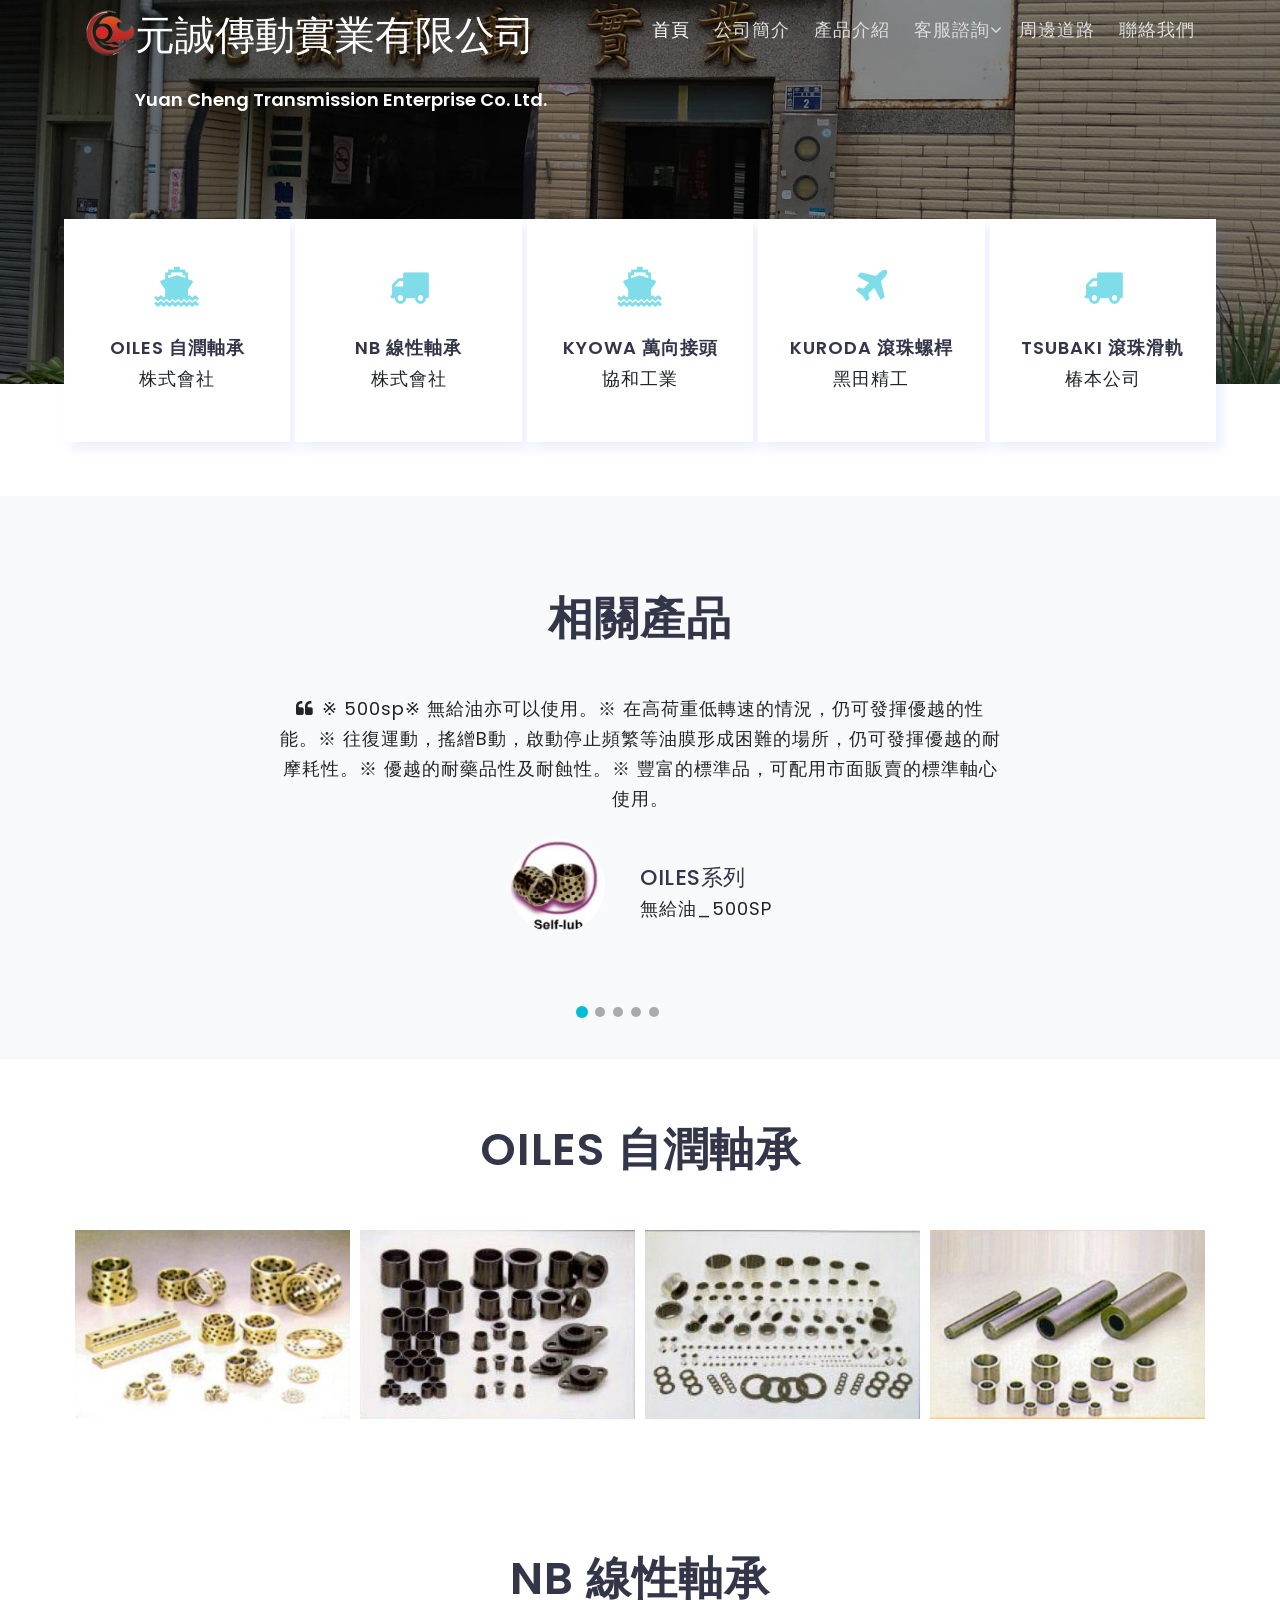
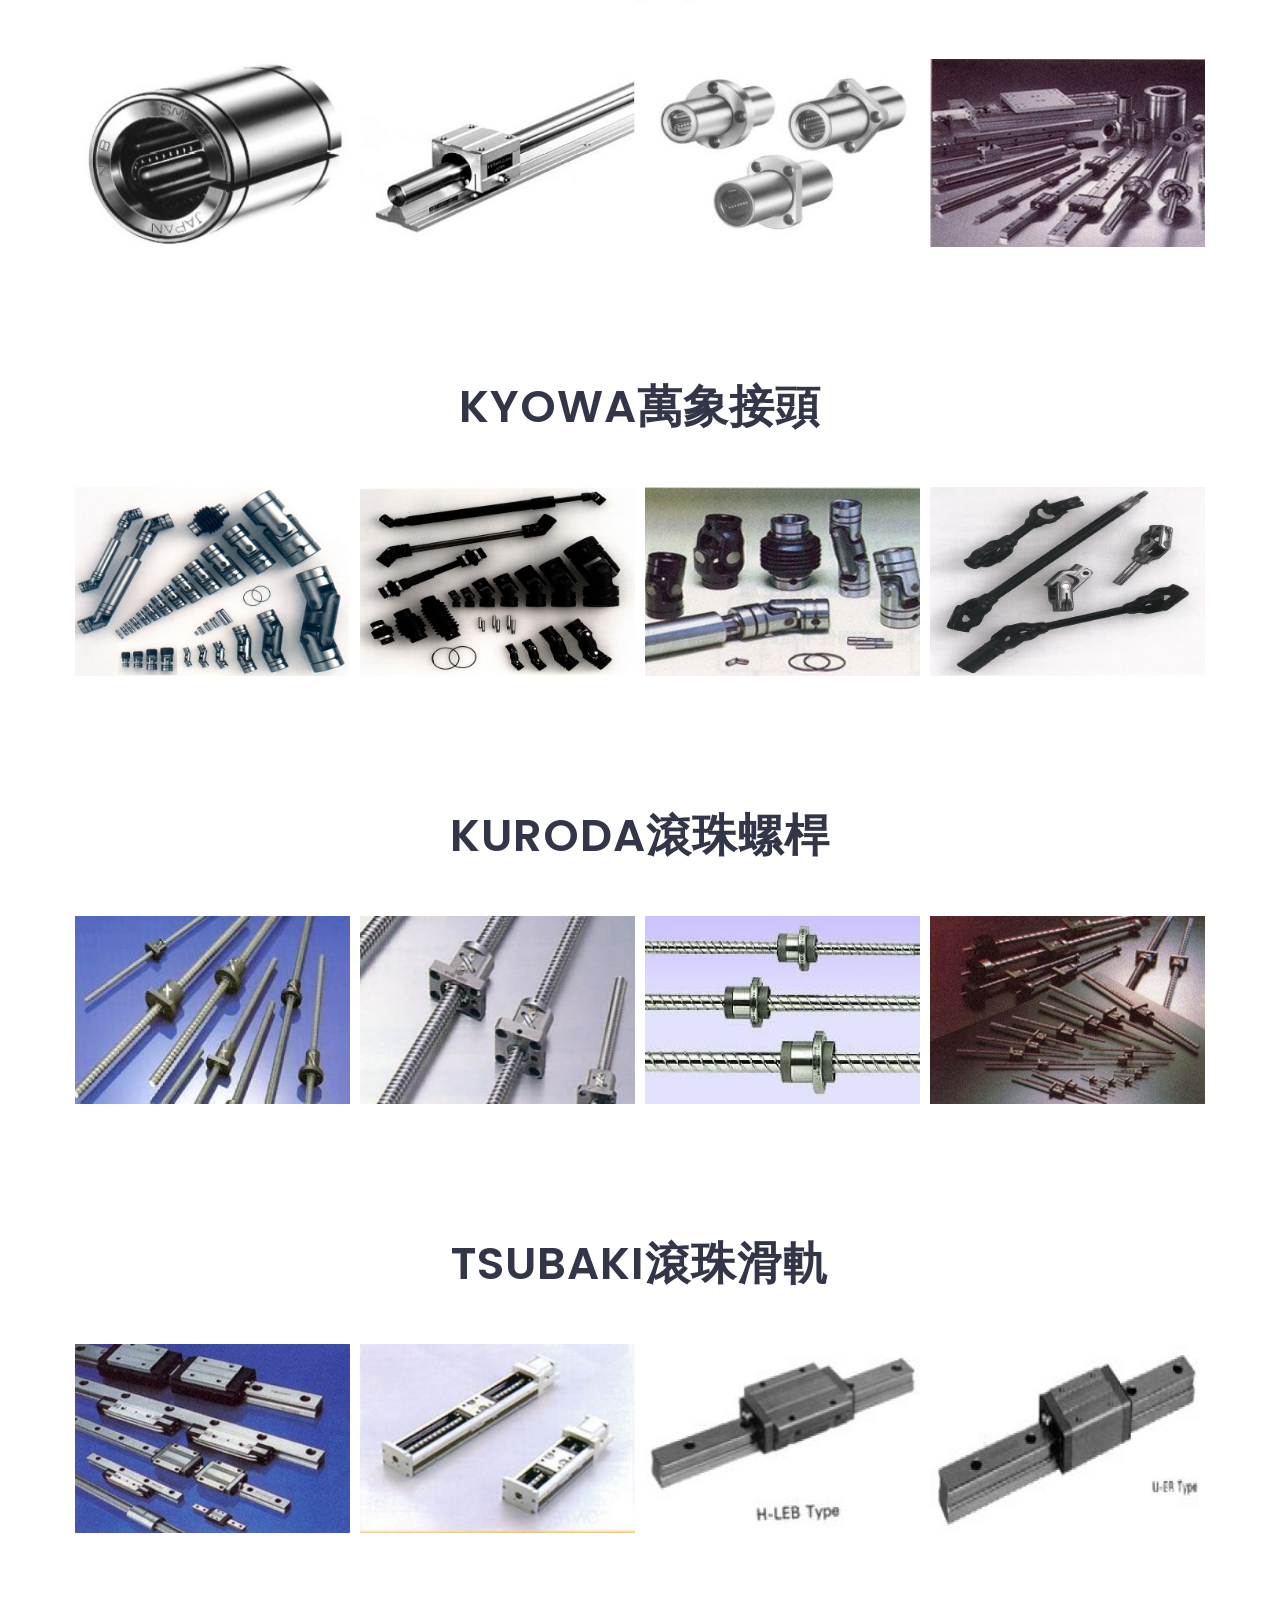
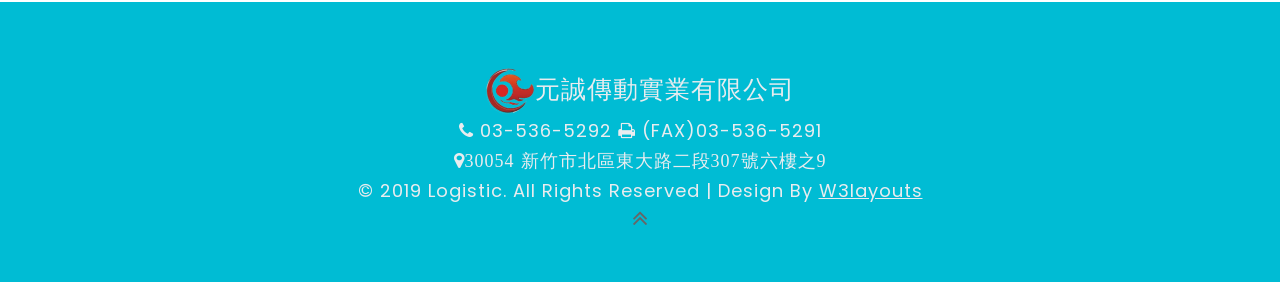
==== commit 2b99dc7a: "Update" ====
--- a/index.html
+++ b/index.html
@@ -490,8 +490,8 @@
                     <img src="images/YUAN.png" />元誠傳動實業有限公司<br />
                 </p>
                 <p style="color:#e9ecef;">
-                    <span class="fa fa-phone" aria-hidden="true"></span>  03-536-5262/03-536-5292 <span class="fa fa-print" aria-hidden="true"></span>  (FAX)03-536-5291<br />
-                    <span class="fa  fa-map-marker">30058 新竹市北區中寮里13鄰中福路65巷2號</span>
+                    <span class="fa fa-phone" aria-hidden="true"></span>  03-536-5292 <span class="fa fa-print" aria-hidden="true"></span>  (FAX)03-536-5291<br />
+                    <span class="fa  fa-map-marker">30054 新竹市北區東大路二段307號六樓之9</span>
                 </p>
                 <p style="color:#e9ecef;">© 2019 Logistic. All Rights Reserved | Design by <a href="http://w3layouts.com/">W3layouts</a>
                 </p>
@@ -506,4 +506,4 @@
     <!-- //footer-top -->
 
 </body>
-</html>+</html>
